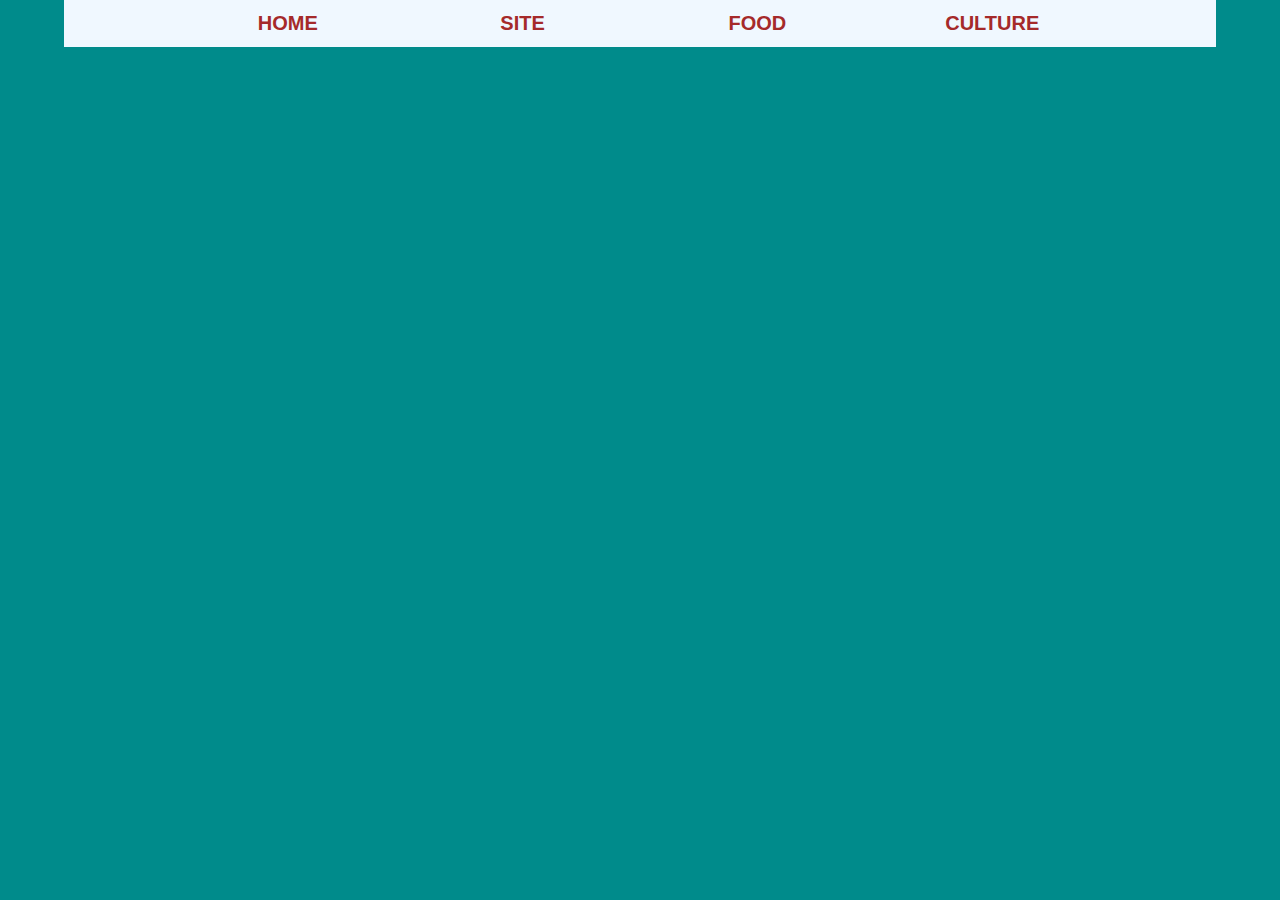
==== culture.html @ 364bcd40 "Add files via upload" ====
<!DOCTYPE html>
<html lang="en">
<head>
    <meta charset="UTF-8">
    <meta http-equiv="X-UA-Compatible" content="IE=edge">
    <meta name="viewport" content="width=device-width, initial-scale=1.0">
    <title>CHULTURE</title>
    <link rel="stylesheet" href="style.css">
</head>
<body>
    <!-- Start Of NAV -->
    <div class="nav">
        <ul>
            <li> <a href="index.html">HOME</a> </li>
            <li> <a href="site.html">SITE</a> </li>
            <li> <a href="food.html">FOOD</a> </li>
            <li> <a href="culture.html">CULTURE</a> </li>
        </ul>

    </div>
    <!-- End OF NAV -->




    



</body>
</html>
---- style.css ----
*{
    margin: 0;
    padding: 0;
    box-sizing: border-box;
}



body{
    background-color: darkcyan;
    font-family: 'Trebuchet MS', 'Lucida Sans Unicode', 'Lucida Grande', 'Lucida Sans', Arial, sans-serif;
    width: 90%;
    /* move box to center */
    margin: 0 auto;
}

.nav{
   background-color: aliceblue;
   text-align: center;
}
.nav ul {
    list-style: none;
}
.nav ul li {
    display: inline-block;
    width: 20%;
    padding: 12px;
}
.nav ul li a {
    text-decoration: none;
    color: brown;
    font-size: 20px;
    font-weight: bold;
}
/* style banner */
.banner{
    background-color: aqua;
    height: 400px;
    background-image: url(./images/banner.jpg);
    background-position: center;
    background-size: cover;
    margin-bottom: 50px;
}
.banner h1 {
    text-align: center;
    padding-top : 200px;
    color: orangered;
    font-size: 58px;
    text-shadow: 4px 4px 2px white;
}
iframe{
    display: block;
    width: 90%;
    height: 400px;
    margin: 0 auto;
    border: 4px solid white;
    margin-bottom: 40px;
}
.cambodia{
    width: 90%;
    margin: 0 auto;
    background-color: antiquewhite;
    border: 4px solid brown;
    border-radius: 10px;
}
.text{
    font-size: 48px;
    text-decoration: underline ;
}
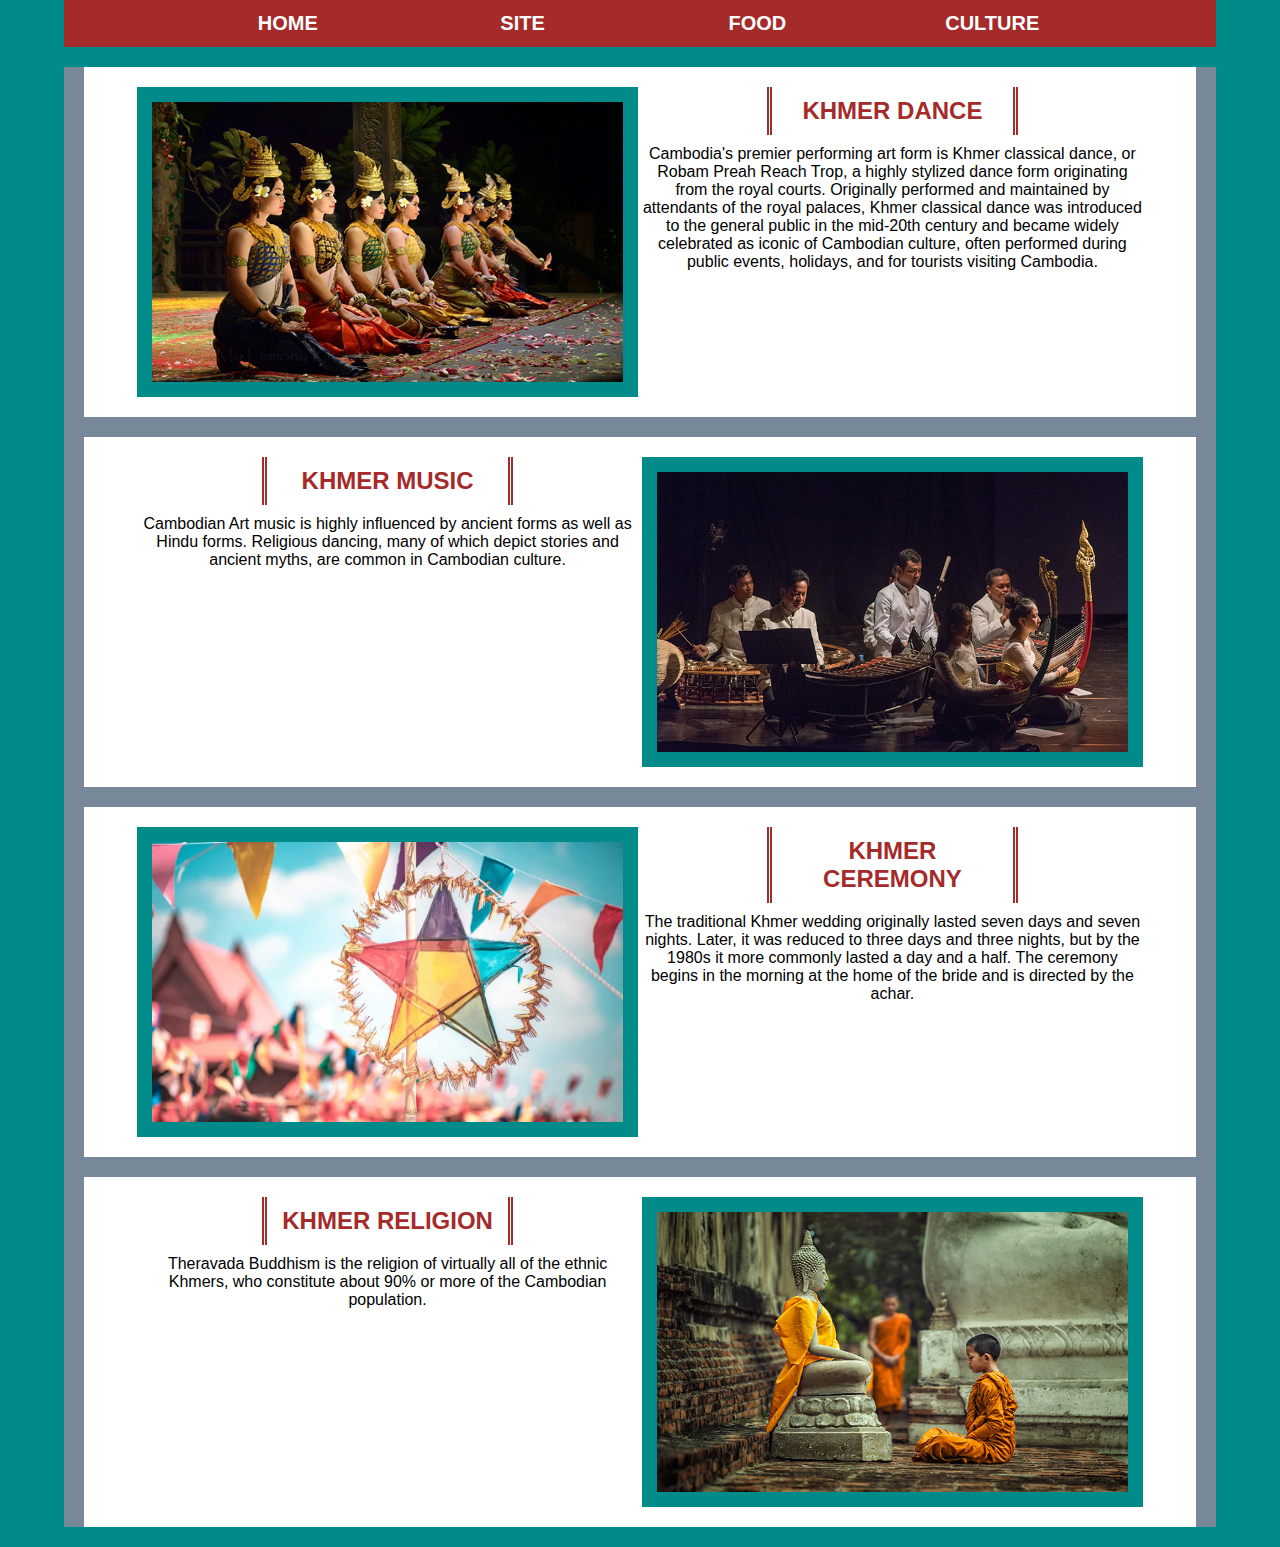
==== commit f8ee9025: "Add files via upload" ====
--- a/culture.html
+++ b/culture.html
@@ -19,13 +19,71 @@
 
     </div>
     <!-- End OF NAV -->
+    <!-- start of main -->
+    <div class="main">
+        <div class="section">
+
+            <div class="img">
+                <img src="./images/khmerdance.jpeg" alt="">
+            </div>
+
+            <div class="info">
+                <h2>KHMER DANCE</h2>
+                <p>Cambodia's premier performing art form is Khmer classical dance, or Robam Preah Reach Trop, a highly stylized dance form originating from the royal courts. Originally performed and maintained by attendants of the royal palaces, Khmer classical dance was introduced to the general public in the mid-20th century and became widely celebrated as iconic of Cambodian culture, often performed during public events, holidays, and for tourists visiting Cambodia.</p>
+            </div>
+
+        </div>
+        <div class="section">
+            <div class="info">
+                <h2>KHMER MUSIC</h2>
+                <p>Cambodian Art music is highly influenced by ancient forms as well as Hindu forms. Religious dancing, many of which depict stories and ancient myths, are common in Cambodian culture.</p>
+            </div>
+            <div class="img">
+                <img src="./images/khmermusic.jpeg" alt="">
+            </div>
+
+
+
+        </div>
+        <div class="section">
+
+            <div class="img">
+                <img src="./images/khmerceremony.webp" alt="">
+            </div>
+
+            <div class="info">
+                <h2>KHMER CEREMONY</h2>
+                <p>The traditional Khmer wedding originally lasted seven days and seven nights. Later, it was reduced to three days and three nights, but by the 1980s it more commonly lasted a day and a half. The ceremony begins in the morning at the home of the bride and is directed by the achar.</p>
+            </div>
+
+        </div>
+        <div class="section">
+            <div class="info">
+                <h2>KHMER RELIGION</h2>
+                <p>Theravada Buddhism is the religion of virtually all of the ethnic Khmers, who constitute about 90% or more of the Cambodian population.</p>
+            </div>
+            <div class="img">
+                <img src="./images/khmerreligion.jpeg" alt="">
+            </div>
+
+
+
+        </div>
 
 
 
 
-    
 
 
 
+
+
+
+
+
+
+
+    </div>
+    <!-- end of main -->
 </body>
 </html>--- a/style.css
+++ b/style.css
@@ -12,10 +12,11 @@
     width: 90%;
     /* move box to center */
     margin: 0 auto;
+    /* text-align: center; */
 }
 
 .nav{
-   background-color: aliceblue;
+   background-color: brown;
    text-align: center;
 }
 .nav ul {
@@ -28,13 +29,12 @@
 }
 .nav ul li a {
     text-decoration: none;
-    color: brown;
+    color: white;
     font-size: 20px;
     font-weight: bold;
 }
 /* style banner */
 .banner{
-    background-color: aqua;
     height: 400px;
     background-image: url(./images/banner.jpg);
     background-position: center;
@@ -56,14 +56,177 @@
     border: 4px solid white;
     margin-bottom: 40px;
 }
-.cambodia{
+.about{
     width: 90%;
     margin: 0 auto;
     background-color: antiquewhite;
     border: 4px solid brown;
     border-radius: 10px;
+    padding: 10px;
+    padding-bottom: 20px;
+    margin-bottom: 40px;
 }
 .text{
     font-size: 48px;
     text-decoration: underline ;
+
+}
+.abtme img{
+    border-radius: 120px;
+    width: 30%;
+    margin: 0 auto;
+    padding-top: 20px;
+    size: 500px;
+}
+.abtme{
+    text-align: center;
+    margin: 0 auto;
+    width: 50%;
+    height: 300px;
+    background-color: antiquewhite;
+    border: 4px solid brown;
+    border-radius: 30px  ;
+    margin-bottom: 40px;
+    padding: 10px;
+
+}
+.footer{
+    background-color:crimson;
+    text-align: center;
+    
+}
+.medea{
+    background-color: darkslategray;
+}
+.warning{
+    padding-top: 200px;
+}
+.main{
+    background-color: lightslategray;
+    height: 100%;
+
+}
+
+
+
+.sectiontitle {
+    color: brown;
+    text-align: center;
+    border-right: 5px double brown;
+    border-left: 5px double brown;
+    width: 50%;
+    margin: 0 auto;
+    padding: 10px;
+    margin-bottom: 10px;
+}
+
+
+.pop-province{
+    background-color: antiquewhite;
+    padding: 25px;
+    border-radius: 15px;
+    width: 90%;
+    margin: 0 auto;
+    margin-bottom: 20px;
+}
+.gallery img {
+    width: 200px;
+    height: 125px;
+    border-radius: 15px;
+    border: 1px solid gray;
+    box-shadow: 0,0,3px, darkblue;
+}
+.gallery{
+    text-align: center;
+}
+.recommend{
+    padding: 25px;
+    border-radius: 15px;
+    width: 90%;
+    margin: 0 auto;
+    margin-bottom: 20px;
+}
+.food-card{
+    width: 250px;
+    height: 350px;
+    border: 2px solid white;
+    border-radius: 15px;
+    margin: 20px;
+    display: inline-block;
+    overflow: hidden;
+}
+.food-card img {
+    width: 100%;
+    height: 150px;
+    border-radius: 15px;
+}
+.food-card h3{
+    text-align: center;
+}
+.food-card p {
+    margin: 5px;
+}
+
+table{
+    border-collapse: collapse;
+    width: 100%;
+}
+td,th,tr{
+    border: 2px solid white;
+}
+.col1{
+    width: 20%;
+}
+.col2{
+    width: 20%;
+    
+}
+.col3{
+    width: 20%;}
+
+.col4{
+    width: 20%;
+}
+table tr td img{
+    width: 100%;
+}
+.section{
+    height: 350px;
+    background-color: white;
+    text-align: center;
+    padding: 20px 0;
+    margin: 20px;
+
+}
+
+
+
+.img{
+    width: 45%;
+    height: 100%;
+    overflow: hidden;
+    display: inline-block;
+    margin: 0 auto;
+    
+}
+.img img{
+    width: 100%;
+    height: 100%;
+    border: 15px solid darkcyan;
+} 
+.info{
+    width: 45%;
+    height: 100%;
+    display: inline-block;
+    overflow: hidden;
+}
+.info h2{
+    color: brown;
+    text-align: center;
+    border-right: 5px double brown;
+    border-left: 5px double brown;
+    width: 50%;
+    margin: 0 auto;
+    padding: 10px;
+    margin-bottom: 10px;
 }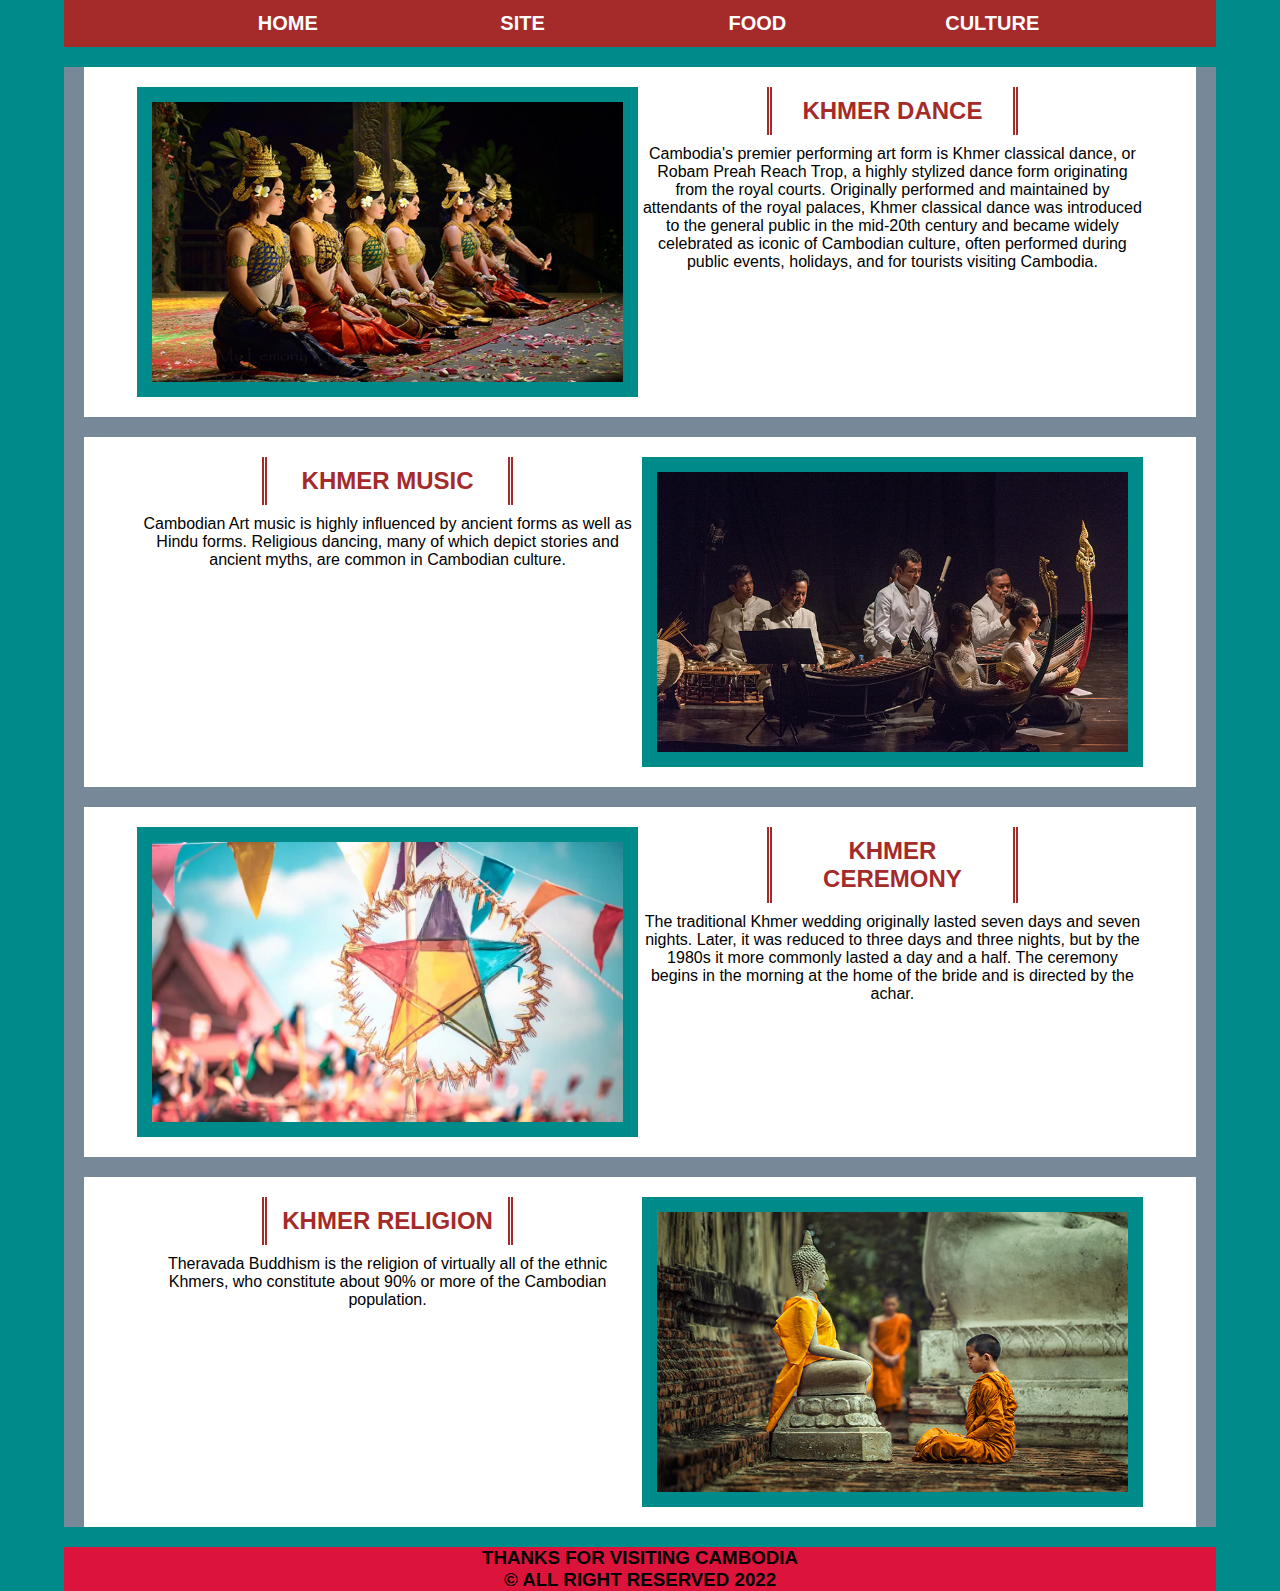
==== commit 49aab25a: "Add files via upload" ====
--- a/culture.html
+++ b/culture.html
@@ -6,6 +6,7 @@
     <meta name="viewport" content="width=device-width, initial-scale=1.0">
     <title>CHULTURE</title>
     <link rel="stylesheet" href="style.css">
+    <link rel="icon" href="./cambodia.png">
 </head>
 <body>
     <!-- Start Of NAV -->
@@ -85,5 +86,12 @@
 
     </div>
     <!-- end of main -->
+
+    <!-- start of footer -->
+    <div class="footer">
+        <h3>THANKS FOR VISITING CAMBODIA</h3>
+        <h3>&copy; ALL RIGHT RESERVED 2022</h3>
+    </div>
+    <!-- end of footer -->
 </body>
 </html>